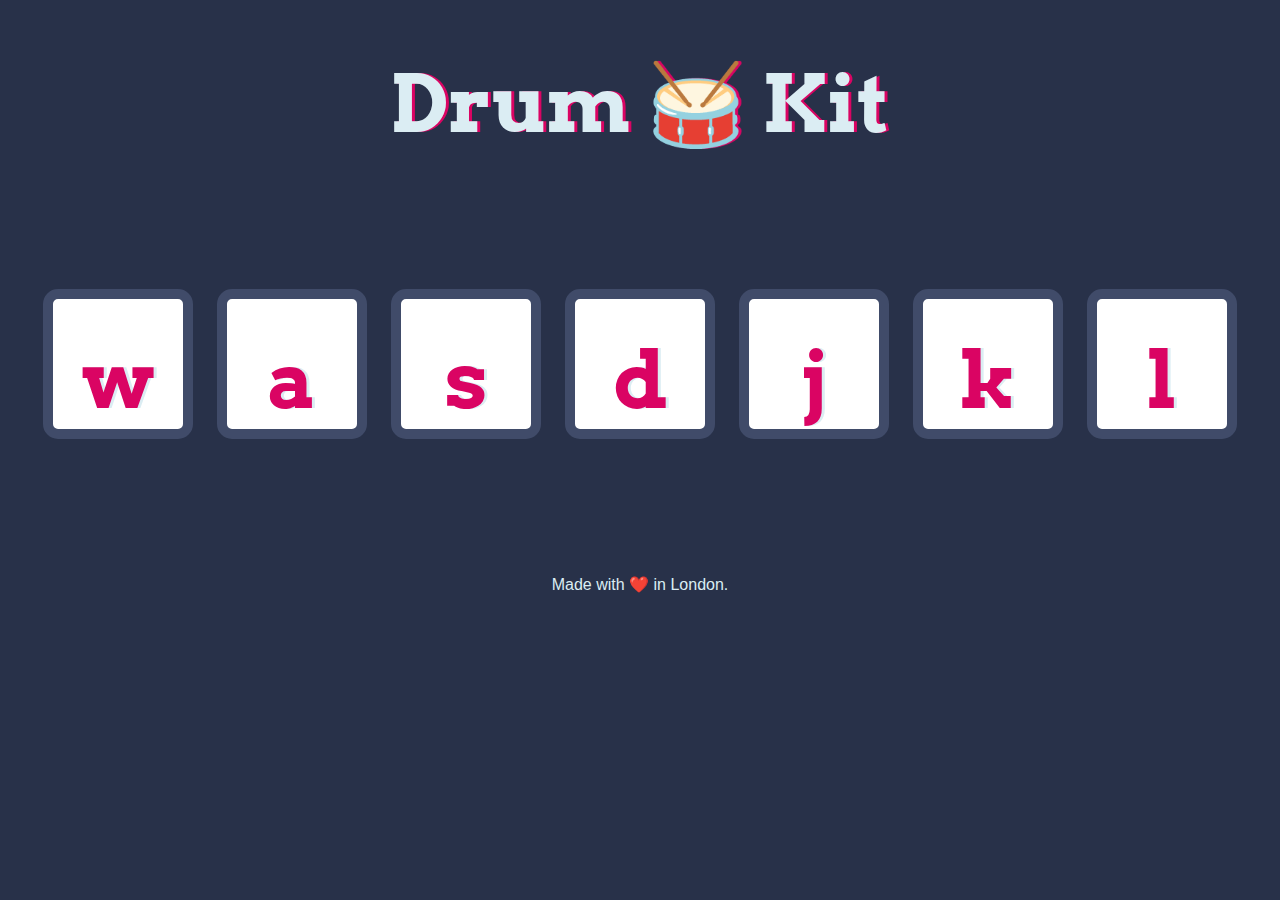
==== Drum Kit/index.html @ e9ff54f1 "first commit" ====
<!DOCTYPE html>
<html lang="en" dir="ltr">

<head>
  <meta charset="utf-8">
  <title>Drum Kit</title>
  <link rel="stylesheet" href="styles.css">
  <link href="https://fonts.googleapis.com/css?family=Arvo" rel="stylesheet">
  <script src="index.js" defer charset="utf-8"></script>
</head>

<body>

  <h1 id="title">Drum 🥁 Kit</h1>
  <div class="set">
    <button class="w drum">w</button>
    <button class="a drum">a</button>
    <button class="s drum">s</button>
    <button class="d drum">d</button>
    <button class="j drum">j</button>
    <button class="k drum">k</button>
    <button class="l drum">l</button>
  </div>


  <footer>
    Made with ❤️ in London.
  </footer>
</body>

</html>
---- Drum Kit/styles.css ----
body {
  text-align: center;
  background-color: #283149;
}

h1 {
  font-size: 5rem;
  color: #DBEDF3;
  font-family: "Arvo", cursive;
  text-shadow: 3px 0 #DA0463;

}

footer {
  color: #DBEDF3;
  font-family: sans-serif;
}

.w {

}

.a {

}

.s {

}

.d {

}

.j {

}

.k {

}

.l {

}

.set {
  margin: 10% auto;
}

.game-over {
  background-color: red;
  opacity: 0.8;
}

.pressed {
  box-shadow: 0 3px 4px 0 #DBEDF3;
  opacity: 0.5;
}

.red {
  color: red;
}

.drum {
  outline: none;
  border: 10px solid #404B69;
  font-size: 5rem;
  font-family: 'Arvo', cursive;
  line-height: 2;
  font-weight: 900;
  color: #DA0463;
  text-shadow: 3px 0 #DBEDF3;
  border-radius: 15px;
  display: inline-block;
  width: 150px;
  height: 150px;
  text-align: center;
  margin: 10px;
  background-color: white;
}
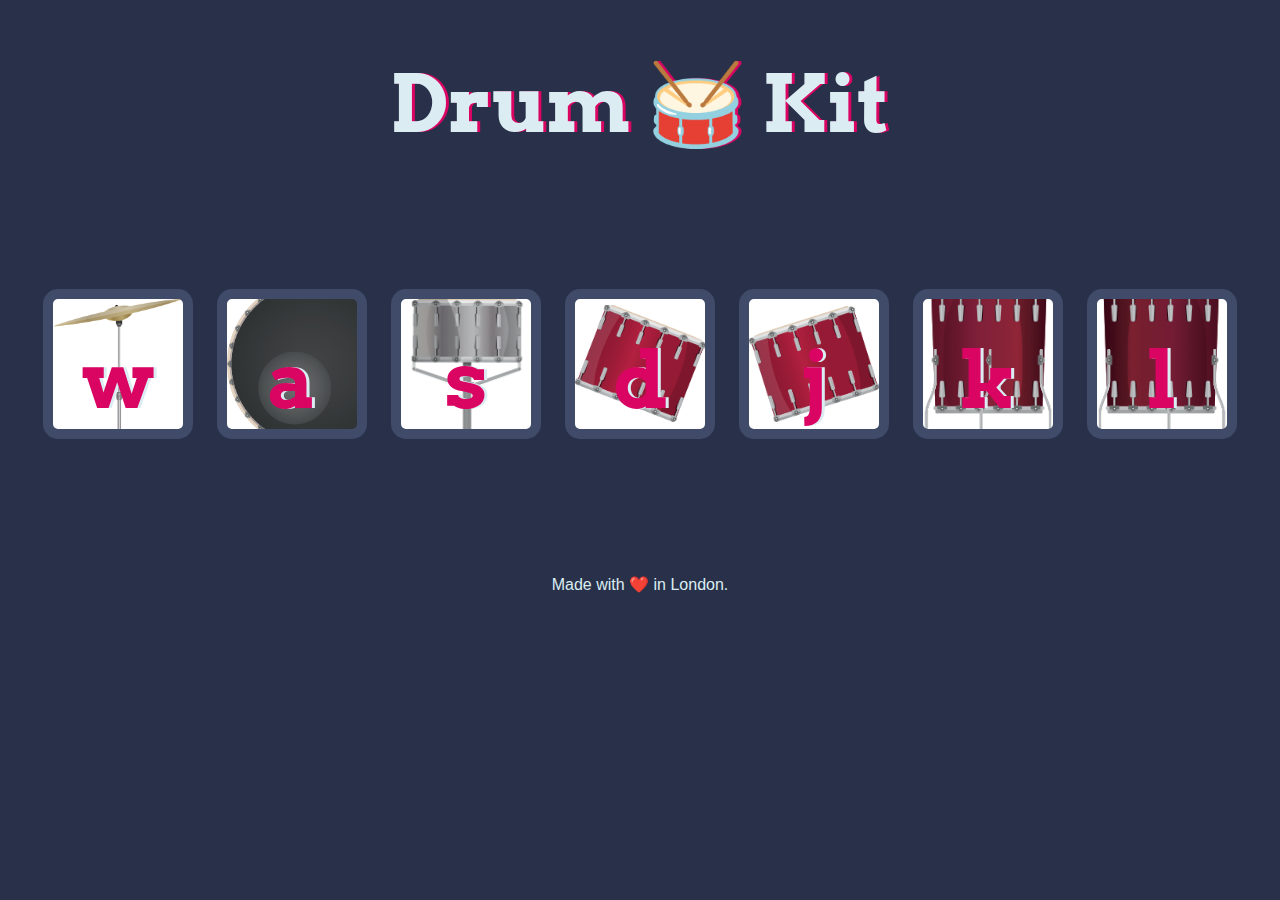
==== commit fc3380ad: "Keypress added, Animation added(TimeOut, Classlist.add, Classlist.remove)" ====
--- a/Drum Kit/index.html
+++ b/Drum Kit/index.html
@@ -6,9 +6,8 @@
   <title>Drum Kit</title>
   <link rel="stylesheet" href="styles.css">
   <link href="https://fonts.googleapis.com/css?family=Arvo" rel="stylesheet">
-  <script src="index.js" defer charset="utf-8"></script>
 </head>
-
+ 
 <body>
 
   <h1 id="title">Drum 🥁 Kit</h1>
@@ -21,6 +20,7 @@
     <button class="k drum">k</button>
     <button class="l drum">l</button>
   </div>
+  <p id="log"></p>
 
 
   <footer>
@@ -29,3 +29,4 @@
 </body>
 
 </html>
+<script src="index.js" defer charset="utf-8"></script>
--- a/Drum Kit/styles.css
+++ b/Drum Kit/styles.css
@@ -17,31 +17,32 @@
 }
 
 .w {
+  background: url(images/crash.png)  no-repeat top/100%;
 
 }
 
 .a {
-
+  background: url(images/kick.png)  no-repeat left/130%;
 }
 
 .s {
-
+  background: url(images/snare.png)  no-repeat top/100%;
 }
 
 .d {
-
+  background: url(images/tom1.png)  no-repeat center/100%;
 }
 
 .j {
-
+  background: url(images/tom2.png)  no-repeat center/100%;
 }
 
 .k {
-
+  background: url(images/tom3.png)  no-repeat center/100%;
 }
 
 .l {
-
+  background: url(images/tom4.png)  no-repeat center/100%;
 }
 
 .set {
